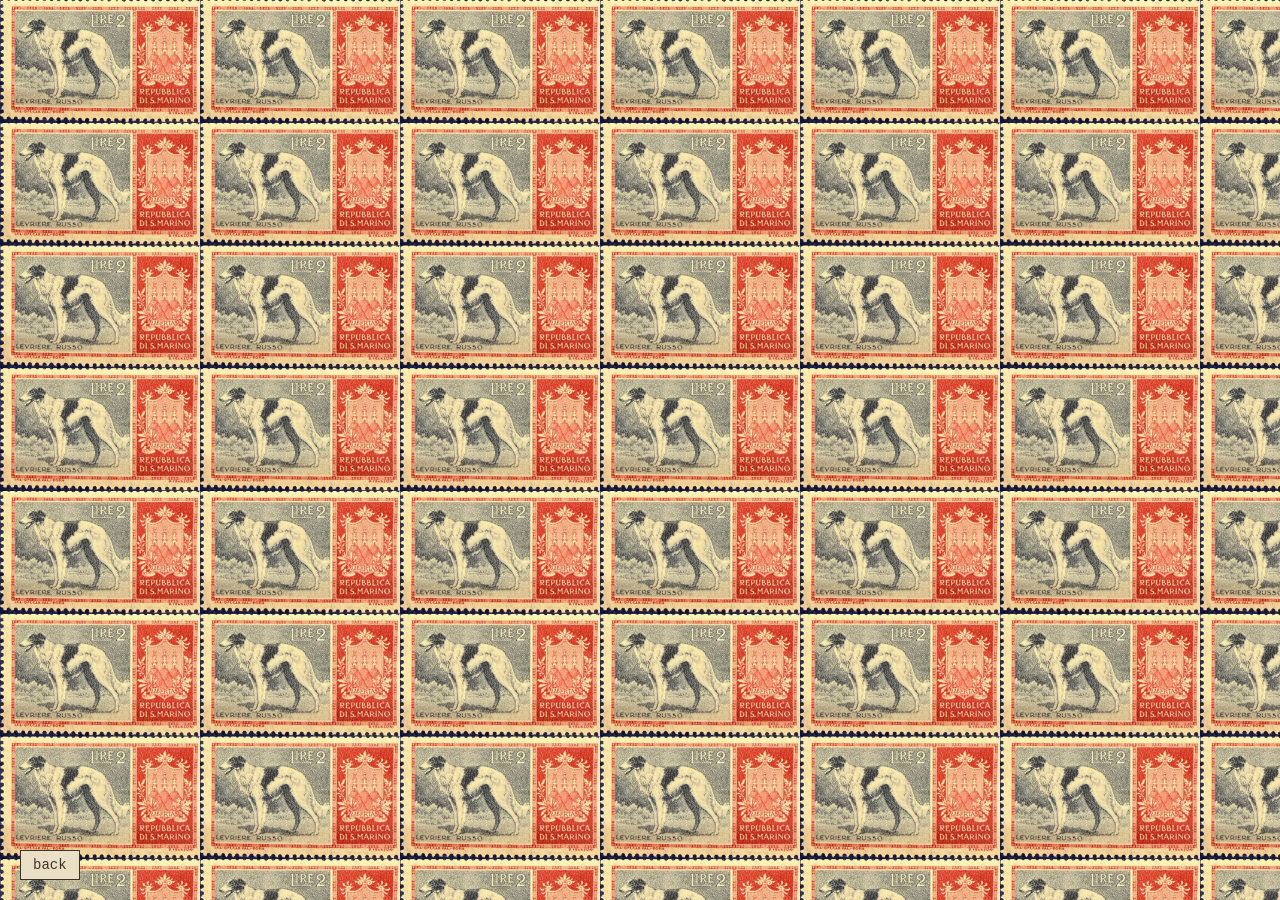
==== borzoi/index.html @ d7d29222 "create initial website structure" ====
<!DOCTYPE html>
<html lang="en">
<head>
    <meta charset="UTF-8">
    <meta name="viewport" content="width=device-width, initial-scale=1.0">
    <title>borzoi</title>

    <style>
        body {
            margin: 0;
            min-height: 100vh;

            background-image: url("../images/borzoi.png");
            background-repeat: repeat;
            background-size: 200px auto;

                .back-link {
                position: fixed;
                bottom: 20px;
                left: 20px;

                background-color: #e9e0c6;
                color: #413428;

                padding: 6px 12px;
                border: 1px solid #3d3227;

                font-family: "Lucida Console", "Courier New", monospace;
                font-size: 14px;
                text-decoration: none;
            }

            .back-link:hover {
                background-color: #e4d4aa;
            }
        }
    </style>
</head>
<body>
    <a href="../index.html" class="back-link">back</a>
</body>
</html>
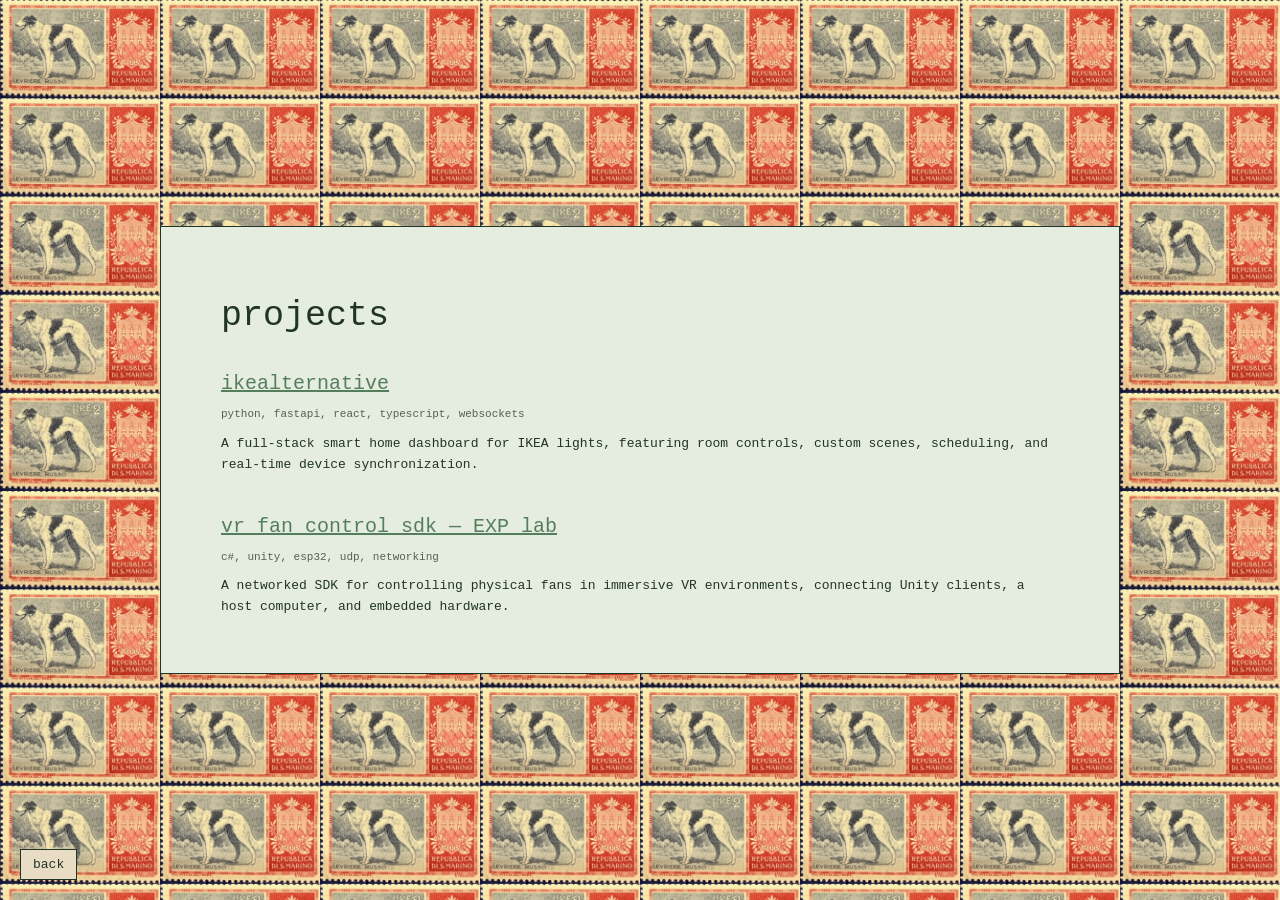
==== commit efb128cf: "add projects" ====
--- a/borzoi/index.html
+++ b/borzoi/index.html
@@ -3,40 +3,49 @@
 <head>
     <meta charset="UTF-8">
     <meta name="viewport" content="width=device-width, initial-scale=1.0">
-    <title>borzoi</title>
-
-    <style>
-        body {
-            margin: 0;
-            min-height: 100vh;
-
-            background-image: url("../images/borzoi.png");
-            background-repeat: repeat;
-            background-size: 200px auto;
-
-                .back-link {
-                position: fixed;
-                bottom: 20px;
-                left: 20px;
-
-                background-color: #e9e0c6;
-                color: #413428;
-
-                padding: 6px 12px;
-                border: 1px solid #3d3227;
-
-                font-family: "Lucida Console", "Courier New", monospace;
-                font-size: 14px;
-                text-decoration: none;
-            }
-
-            .back-link:hover {
-                background-color: #e4d4aa;
-            }
-        }
-    </style>
+    <title>Projects | Duran Pasha</title>
+    <link rel="stylesheet" href="style.css">
 </head>
 <body>
-    <a href="../index.html" class="back-link">back</a>
+    <main class="projects-box">
+        <a href="../" class="back-button">back</a>
+
+        <h1>projects</h1>
+
+        <section class="project">
+            <h2>
+                <a href="https://github.com/DuranMo/ikealternative"
+                   target="_blank" rel="noopener noreferrer">
+                    ikealternative
+                </a>
+            </h2>
+
+            <p class="tech">python, fastapi, react, typescript, websockets</p>
+
+            <p>
+                A full-stack smart home dashboard for IKEA lights,
+                featuring room controls, custom scenes, scheduling,
+                and real-time device synchronization.
+            </p>
+        </section>
+
+        <section class="project">
+            <h2>
+                <a href="https://pixels.rice.edu/"
+                target="_blank"
+                rel="noopener noreferrer">
+                    vr fan control sdk — EXP lab
+                </a>
+            </h2>
+
+            <p class="tech">c#, unity, esp32, udp, networking</p>
+
+            <p>
+                A networked SDK for controlling physical fans in
+                immersive VR environments, connecting Unity clients,
+                a host computer, and embedded hardware.
+            </p>
+        </section>
+    </main>
 </body>
 </html>
--- a/borzoi/style.css
+++ b/borzoi/style.css
@@ -0,0 +1,99 @@
+:root {
+    --background: #e5ece0;
+    --text: #213527;
+    --link: #557e5c;
+}
+
+body {
+    margin: 0;
+    min-height: 100vh;
+
+    display: flex;
+    align-items: center;
+    justify-content: center;
+
+    background-color: var(--background);
+    background-image: url("../images/borzoi.png");
+    background-repeat: repeat;
+    background-size: 160px auto;
+
+    color: var(--text);
+    font-family: "Lucida Console", "Courier New", monospace;
+}
+.projects-box {
+    box-sizing: border-box;
+
+    width: 75vw;
+    max-width: 1200px;
+
+    margin: 60px auto;
+    padding: 45px 60px;
+
+    background: var(--background);
+    border: 1px solid var(--text);
+    line-height: 1.6;
+}
+
+h1 {
+    font-size: 35px;
+    font-weight: normal;
+    margin: 16px 0 24px;
+}
+
+h2 {
+    font-size: 20px;
+    font-weight: normal;
+    margin: 0 0 6px;
+}
+
+p {
+    font-size: 13px;
+    margin: 0 0 10px;
+}
+
+a {
+    color: var(--link);
+}
+
+.back-button {
+    position: fixed;
+    bottom: 20px;
+    left: 20px;
+
+    display: inline-block;
+    padding: 8px 12px;
+
+    background: #e8dcc5;
+    border: 1px solid #213527;
+
+    color: #213527;
+    font-size: 13px;
+    line-height: 1;
+    text-decoration: none;
+}
+
+.back-button:hover {
+    background: #f3e8d4;
+}
+
+.project {
+    margin-bottom: 35px;
+}
+
+.project:last-child {
+    margin-bottom: 0;
+}
+
+.tech {
+    font-size: 11px;
+    opacity: 0.75;
+}
+
+@media (max-width: 600px) {
+    .projects-box {
+        width: calc(100% - 24px);
+        min-height: calc(100vh - 24px);
+        margin: 12px auto;
+        padding: 24px;
+    }
+}
